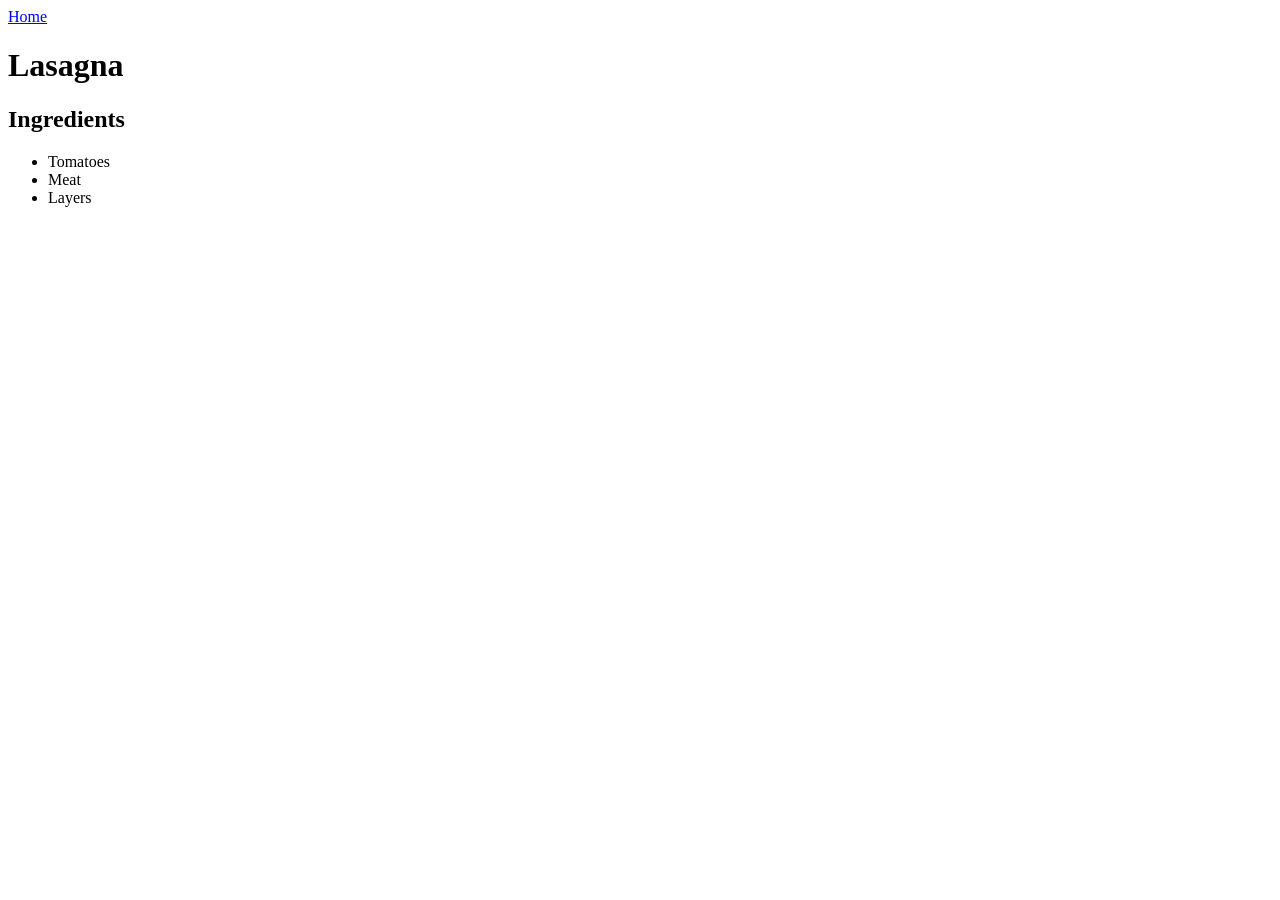
==== recipes/lasagna.html @ d71663ba "Basically done first assignment" ====
<!DOCTYPE html>
<html lang="en">
<head>
    <meta charset="UTF-8">
    <meta name="viewport" content="width=device-width, initial-scale=1.0">
    <title>Lasagna Time!</title>
</head>
<body>
    <a href="../index.html">Home</a>
    <h1> Lasagna</h1>
    
    <h2>Ingredients</h2>
    <ul>
        <li> Tomatoes</li>
        <li> Meat</li>
        <li> Layers</li>
    </ul>
</body>
</html>
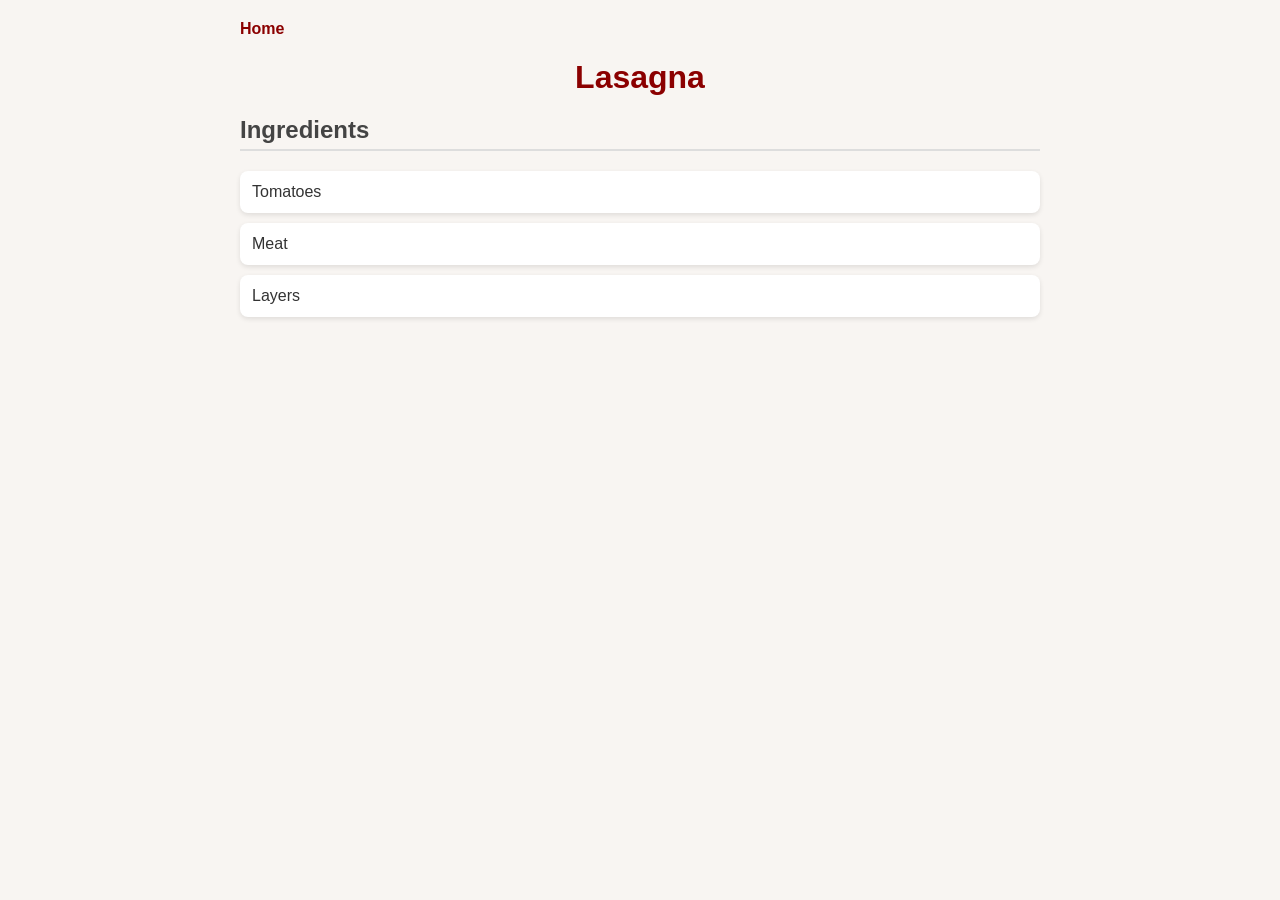
==== commit 6487ed26: "Basic styling done" ====
--- a/recipes/lasagna.html
+++ b/recipes/lasagna.html
@@ -3,6 +3,7 @@
 <head>
     <meta charset="UTF-8">
     <meta name="viewport" content="width=device-width, initial-scale=1.0">
+    <link rel="stylesheet" href="../styles.css">
     <title>Lasagna Time!</title>
 </head>
 <body>
--- a/styles.css
+++ b/styles.css
@@ -0,0 +1,59 @@
+/* Reset some default browser styles */
+body {
+    margin: 0;
+    font-family: Arial, Helvetica, sans-serif;
+    background-color: #f8f5f2;
+    color: #333;
+}
+
+/* Center content */
+body {
+    max-width: 800px;
+    margin: auto;
+    padding: 20px;
+}
+
+.container {
+    max-width: 800px;
+    margin: auto;
+}
+/* Main title */
+h1 {
+    text-align: center;
+    color: #8b0000;
+    margin-bottom: 10px;
+}
+
+/* Subtitle */
+h2 {
+    border-bottom: 2px solid #ddd;
+    padding-bottom: 5px;
+    color: #444;
+}
+
+/* List styling */
+ul {
+    list-style-type: none;
+    padding: 0;
+}
+
+/* Each recipe item */
+li {
+    background: #fff;
+    margin: 10px 0;
+    padding: 12px;
+    border-radius: 8px;
+    box-shadow: 0 2px 5px rgba(0,0,0,0.1);
+}
+
+/* Links */
+a {
+    text-decoration: none;
+    color: #8b0000;
+    font-weight: bold;
+}
+
+/* Hover effect */
+a:hover {
+    color: #c0392b;
+}
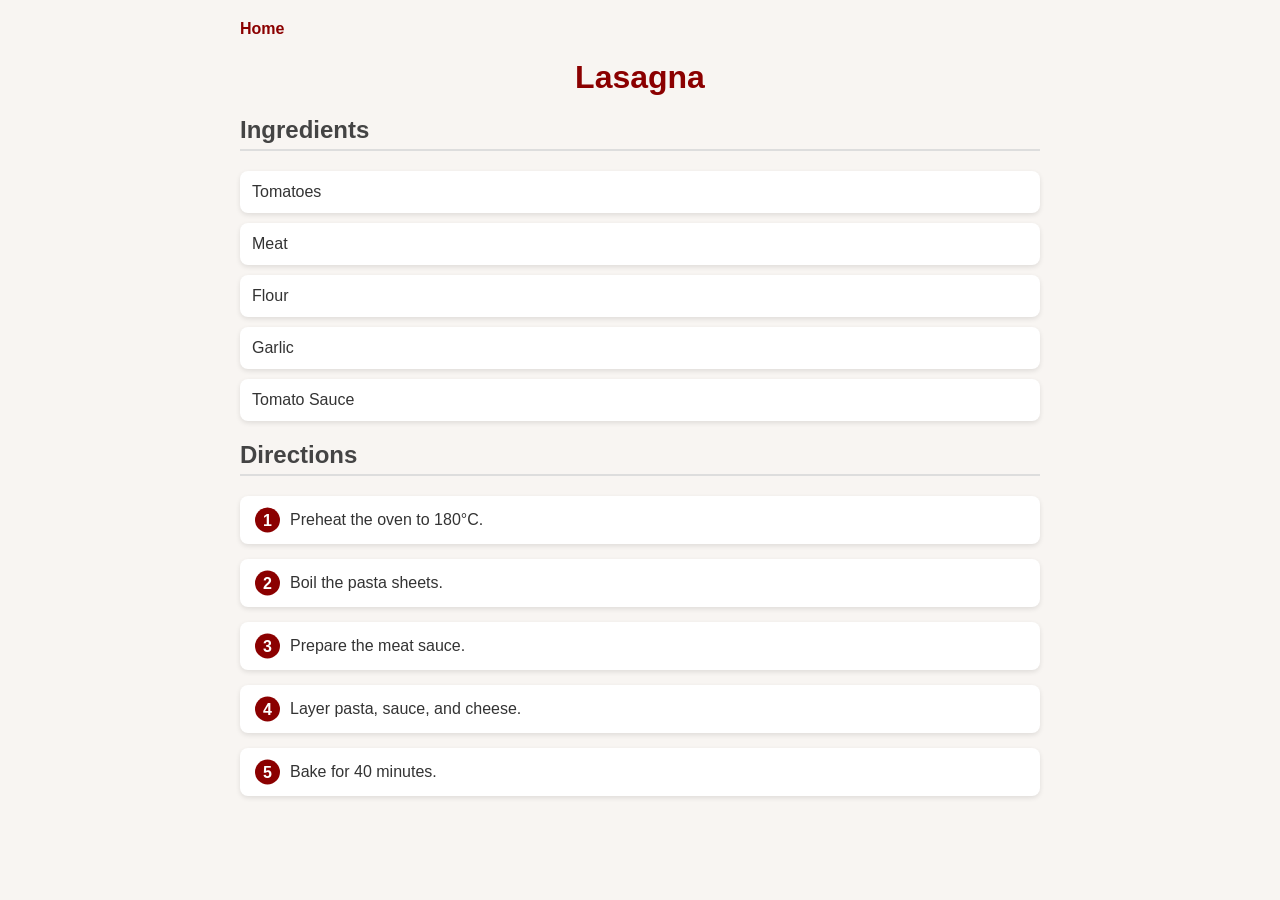
==== commit 2ef9f77d: "More fancy styling" ====
--- a/recipes/lasagna.html
+++ b/recipes/lasagna.html
@@ -14,7 +14,17 @@
     <ul>
         <li> Tomatoes</li>
         <li> Meat</li>
-        <li> Layers</li>
+        <li> Flour</li>
+        <li> Garlic</li>
+        <li>Tomato Sauce</li>
     </ul>
+    <h2> Directions</h2>
+    <ol class="recipe-steps">
+        <li>Preheat the oven to 180°C.</li>
+        <li>Boil the pasta sheets.</li>
+        <li>Prepare the meat sauce.</li>
+        <li>Layer pasta, sauce, and cheese.</li>
+        <li>Bake for 40 minutes.</li>
+    </ol>
 </body>
 </html>
--- a/styles.css
+++ b/styles.css
@@ -36,7 +36,9 @@
     list-style-type: none;
     padding: 0;
 }
-
+ol{
+    padding:2px;
+}
 /* Each recipe item */
 li {
     background: #fff;
@@ -56,4 +58,42 @@
 /* Hover effect */
 a:hover {
     color: #c0392b;
+}
+
+.recipe-steps {
+    counter-reset: step;
+    padding: 0;
+    margin: 20px 0;
+}
+
+.recipe-steps li {
+    list-style: none;
+    position: relative;
+    margin: 15px 0;
+    padding: 15px 15px 15px 50px;
+    background: #fff;
+    border-radius: 8px;
+    box-shadow: 0 2px 5px rgba(0,0,0,0.1);
+}
+
+/* Custom number circle */
+.recipe-steps li::before {
+    counter-increment: step;
+    content: counter(step);
+    position: absolute;
+    left: 15px;
+    top: 50%;
+    transform: translateY(-50%);
+    
+    background-color: #8b0000;
+    color: white;
+    font-weight: bold;
+    
+    width: 25px;
+    height: 25px;
+    border-radius: 50%;
+    
+    display: flex;
+    align-items: center;
+    justify-content: center;
 }
